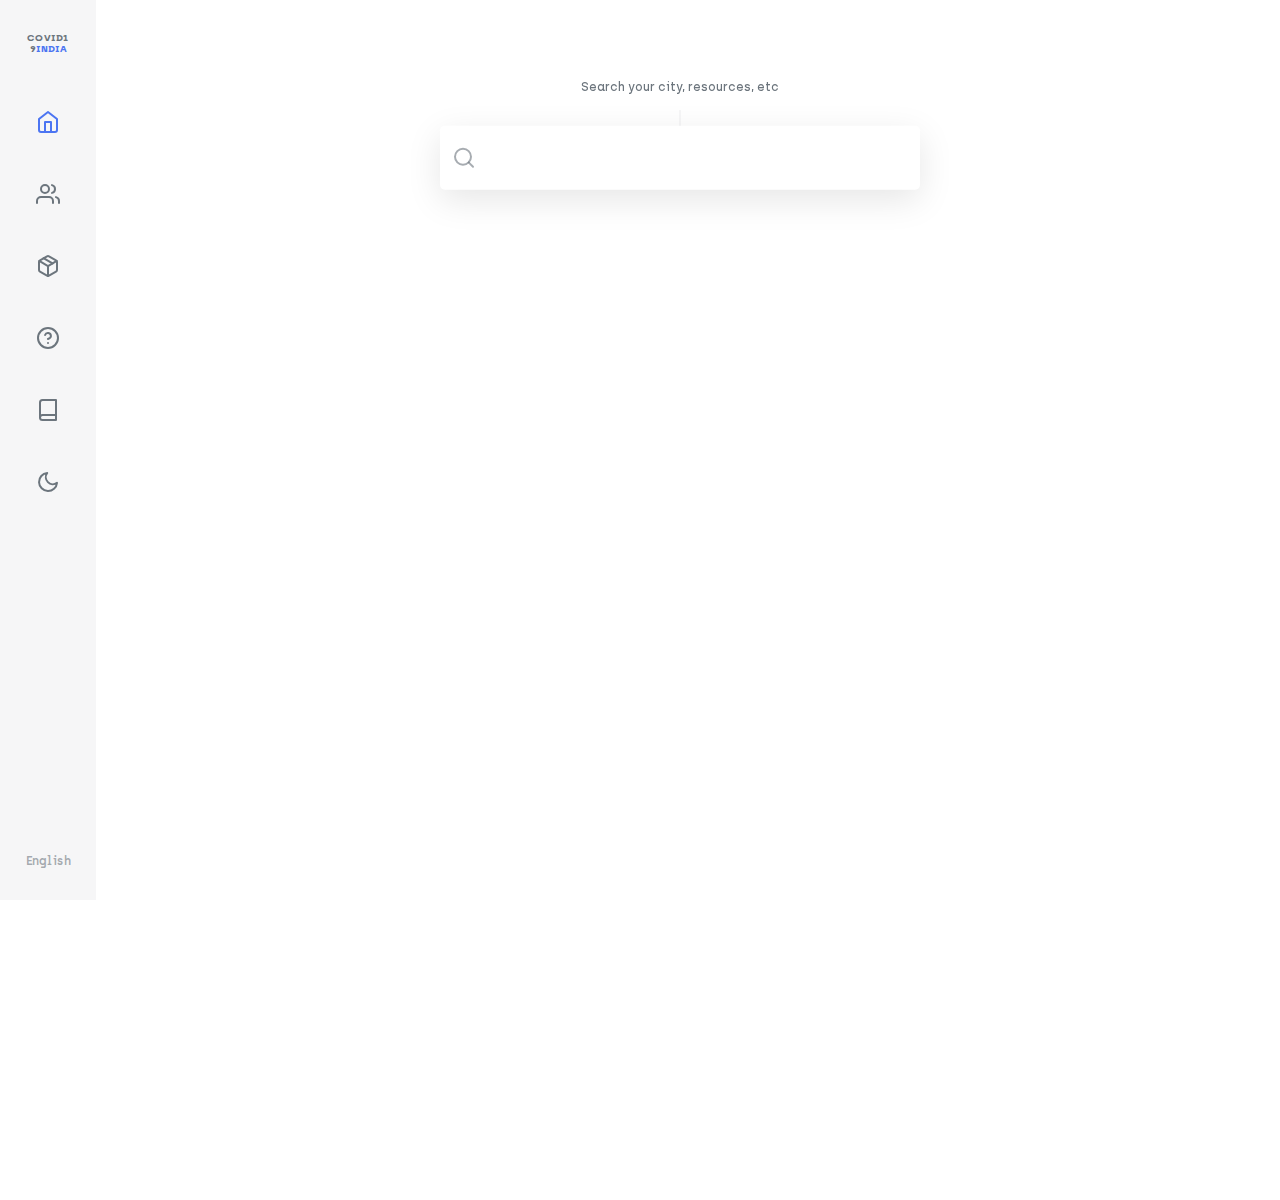
==== index.html @ 358c9553 "Deploying to gh-pages from  @ 8dcbf635a6b5c6afc2d334a950ea2d791db06b49 🚀" ====
<!doctype html><html lang="en"><head><meta charset="utf-8"/><link rel="icon" href="/favicon.ico"/><meta name="viewport" content="width=device-width,initial-scale=1"/><meta name="theme-color" content="#000000"/><link rel="manifest" href="/manifest.json"/><link rel="apple-touch-icon" sizes="180x180" href="/apple-touch-icon.png"/><link rel="icon" type="image/png" sizes="32x32" href="/favicon-32x32.png"/><link rel="icon" type="image/png" sizes="16x16" href="/favicon-16x16.png"/><link rel="mask-icon" href="/safari-pinned-tab.svg" color="#6c757d"/><meta name="msapplication-TileColor" content="#2d89ef"/><meta name="theme-color" content="#ffffff"/><title>Coronavirus Outbreak in India - covid19india.org</title><meta name="title" content="Coronavirus Outbreak in India: Latest Map and Case Count"/><meta name="description" content="A volunteer-driven crowdsourced effort to track the coronavirus in India. A detailed country map shows the extent of the coronavirus outbreak, with tables of the number of cases by state and district."/><link rel="preconnect" href="https://api.covid19india.org/min/data.min.json" as="fetch"/><link rel="preconnect" href="https://api.covid19india.org/min/timeseries.min.json" as="fetch"/><link rel="preload" href="/fonts/Archia/archia-semibold-webfont.woff2" as="font" type="font/woff2" crossorigin/><link rel="preload" href="/fonts/Archia/archia-medium-webfont.woff2" as="font" type="font/woff2" crossorigin/><link rel="preload" href="/fonts/Archia/archia-bold-webfont.woff2" as="font" type="font/woff2" crossorigin/><style>@font-face{font-family:Archia;src:url(/fonts/Archia/archia-semibold-webfont.eot);src:local('Archia'),url(/fonts/Archia/archia-semibold-webfont.eot?#iefix) format('embedded-opentype'),url(/fonts/Archia/archia-semibold-webfont.woff2) format('woff2'),url(/fonts/Archia/archia-semibold-webfont.woff) format('woff'),url(/fonts/Archia/archia-semibold-webfont.ttf) format('truetype');font-weight:600;font-style:normal;font-display:swap}@font-face{font-family:Archia;src:url(/fonts/Archia/archia-medium-webfont.eot);src:local('Archia'),url(/fonts/Archia/archia-medium-webfont.eot?#iefix) format('embedded-opentype'),url(/fonts/Archia/archia-medium-webfont.woff2) format('woff2'),url(/fonts/Archia/archia-medium-webfont.woff) format('woff'),url(/fonts/Archia/archia-medium-webfont.ttf) format('truetype');font-weight:400;font-style:normal;font-display:swap}@font-face{font-family:Archia;src:url(/fonts/Archia/archia-bold-webfont.eot);src:local('Archia'),url(/fonts/Archia/archia-bold-webfont.eot?#iefix) format('embedded-opentype'),url(/fonts/Archia/archia-bold-webfont.woff2) format('woff2'),url(/fonts/Archia/archia-bold-webfont.woff) format('woff'),url(/fonts/Archia/archia-bold-webfont.ttf) format('truetype');font-weight:900;font-style:normal;font-display:swap}</style><meta property="og:type" content="website"/><meta property="og:url" content="https://www.covid19india.org"/><meta property="og:title" content="Coronavirus in India: Latest Map and Case Count"/><meta property="og:description" content="A volunteer-driven crowdsourced effort to track the coronavirus in India. A detailed country map shows the extent of the coronavirus outbreak, with tables of the number of cases by state and district."/><meta property="og:image" content="https://www.covid19india.org/thumbnail.png"/><meta property="og:image:type" content="image/png"/><meta property="og:image:width" content="512"/><meta property="og:image:height" content="512"/><meta property="twitter:card" content="summary_large_image"/><meta property="twitter:url" content="https://www.covid19india.org"/><meta property="twitter:title" content="Coronavirus in India: Latest Map and Case Count"/><meta name="twitter:site" value="@covid19indiaorg"/><meta property="twitter:description" content="A volunteer-driven crowdsourced effort to track the coronavirus in India. A detailed country map shows the extent of the coronavirus outbreak, with tables of the number of cases by state and district."/><meta property="twitter:image" content="https://www.covid19india.org/thumbnail.png"/></head><body><noscript>You need to enable JavaScript to run this app.</noscript><div id="root"></div><script>!function(e){function t(t){for(var n,c,f=t[0],i=t[1],d=t[2],u=0,l=[];u<f.length;u++)c=f[u],Object.prototype.hasOwnProperty.call(o,c)&&o[c]&&l.push(o[c][0]),o[c]=0;for(n in i)Object.prototype.hasOwnProperty.call(i,n)&&(e[n]=i[n]);for(s&&s(t);l.length;)l.shift()();return a.push.apply(a,d||[]),r()}function r(){for(var e,t=0;t<a.length;t++){for(var r=a[t],n=!0,c=1;c<r.length;c++){var i=r[c];0!==o[i]&&(n=!1)}n&&(a.splice(t--,1),e=f(f.s=r[0]))}return e}var n={},c={26:0},o={26:0},a=[];function f(t){if(n[t])return n[t].exports;var r=n[t]={i:t,l:!1,exports:{}};return e[t].call(r.exports,r,r.exports,f),r.l=!0,r.exports}f.e=function(e){var t=[];c[e]?t.push(c[e]):0!==c[e]&&{7:1,29:1}[e]&&t.push(c[e]=new Promise((function(t,r){for(var n="static/css/"+({5:"About",6:"Actions",7:"App",8:"Demographics",9:"Essentials",10:"Footer",11:"Home",12:"LanguageSwitcher",13:"Level",14:"MapExplorer",15:"MapVisualizer",16:"Minigraph",17:"Row",18:"Search",19:"State",20:"Table",21:"TimeSeries",22:"TimeSeriesExplorer",23:"Timeline",24:"Updates"}[e]||e)+"."+{0:"31d6cfe0",1:"31d6cfe0",2:"31d6cfe0",3:"31d6cfe0",4:"31d6cfe0",5:"31d6cfe0",6:"31d6cfe0",7:"74867c80",8:"31d6cfe0",9:"31d6cfe0",10:"31d6cfe0",11:"31d6cfe0",12:"31d6cfe0",13:"31d6cfe0",14:"31d6cfe0",15:"31d6cfe0",16:"31d6cfe0",17:"31d6cfe0",18:"31d6cfe0",19:"31d6cfe0",20:"31d6cfe0",21:"31d6cfe0",22:"31d6cfe0",23:"31d6cfe0",24:"31d6cfe0",28:"31d6cfe0",29:"93b3b32d",30:"31d6cfe0",31:"31d6cfe0",32:"31d6cfe0",33:"31d6cfe0",34:"31d6cfe0",35:"31d6cfe0",36:"31d6cfe0",37:"31d6cfe0",38:"31d6cfe0"}[e]+".chunk.css",o=f.p+n,a=document.getElementsByTagName("link"),i=0;i<a.length;i++){var d=(s=a[i]).getAttribute("data-href")||s.getAttribute("href");if("stylesheet"===s.rel&&(d===n||d===o))return t()}var u=document.getElementsByTagName("style");for(i=0;i<u.length;i++){var s;if((d=(s=u[i]).getAttribute("data-href"))===n||d===o)return t()}var l=document.createElement("link");l.rel="stylesheet",l.type="text/css",l.onload=t,l.onerror=function(t){var n=t&&t.target&&t.target.src||o,a=new Error("Loading CSS chunk "+e+" failed.\n("+n+")");a.code="CSS_CHUNK_LOAD_FAILED",a.request=n,delete c[e],l.parentNode.removeChild(l),r(a)},l.href=o,document.getElementsByTagName("head")[0].appendChild(l)})).then((function(){c[e]=0})));var r=o[e];if(0!==r)if(r)t.push(r[2]);else{var n=new Promise((function(t,n){r=o[e]=[t,n]}));t.push(r[2]=n);var a,i=document.createElement("script");i.charset="utf-8",i.timeout=120,f.nc&&i.setAttribute("nonce",f.nc),i.src=function(e){return f.p+"static/js/"+({5:"About",6:"Actions",7:"App",8:"Demographics",9:"Essentials",10:"Footer",11:"Home",12:"LanguageSwitcher",13:"Level",14:"MapExplorer",15:"MapVisualizer",16:"Minigraph",17:"Row",18:"Search",19:"State",20:"Table",21:"TimeSeries",22:"TimeSeriesExplorer",23:"Timeline",24:"Updates"}[e]||e)+"."+{0:"460fffe3",1:"90be350c",2:"a2c8dd38",3:"6ce861a3",4:"e557980b",5:"8d71d933",6:"c192ef1b",7:"9343f225",8:"deafa6db",9:"f1096c00",10:"8f3a2b84",11:"ef6e4115",12:"9f89f1e9",13:"ea3c52ec",14:"891f60b0",15:"28e48895",16:"8d2122f0",17:"30390854",18:"b9f47e6c",19:"bfdfb190",20:"ef326325",21:"0112703a",22:"67b23a1c",23:"6f7bcd64",24:"df1b2204",28:"e275e3e6",29:"ceb78f1c",30:"caa37078",31:"d06474a9",32:"520927b7",33:"3bdd8e36",34:"803969f1",35:"7b24e164",36:"9550ecb1",37:"4f905d7a",38:"a82f443d"}[e]+".chunk.js"}(e);var d=new Error;a=function(t){i.onerror=i.onload=null,clearTimeout(u);var r=o[e];if(0!==r){if(r){var n=t&&("load"===t.type?"missing":t.type),c=t&&t.target&&t.target.src;d.message="Loading chunk "+e+" failed.\n("+n+": "+c+")",d.name="ChunkLoadError",d.type=n,d.request=c,r[1](d)}o[e]=void 0}};var u=setTimeout((function(){a({type:"timeout",target:i})}),12e4);i.onerror=i.onload=a,document.head.appendChild(i)}return Promise.all(t)},f.m=e,f.c=n,f.d=function(e,t,r){f.o(e,t)||Object.defineProperty(e,t,{enumerable:!0,get:r})},f.r=function(e){"undefined"!=typeof Symbol&&Symbol.toStringTag&&Object.defineProperty(e,Symbol.toStringTag,{value:"Module"}),Object.defineProperty(e,"__esModule",{value:!0})},f.t=function(e,t){if(1&t&&(e=f(e)),8&t)return e;if(4&t&&"object"==typeof e&&e&&e.__esModule)return e;var r=Object.create(null);if(f.r(r),Object.defineProperty(r,"default",{enumerable:!0,value:e}),2&t&&"string"!=typeof e)for(var n in e)f.d(r,n,function(t){return e[t]}.bind(null,n));return r},f.n=function(e){var t=e&&e.__esModule?function(){return e.default}:function(){return e};return f.d(t,"a",t),t},f.o=function(e,t){return Object.prototype.hasOwnProperty.call(e,t)},f.p="/",f.oe=function(e){throw console.error(e),e};var i=this.webpackJsonpcovid19india=this.webpackJsonpcovid19india||[],d=i.push.bind(i);i.push=t,i=i.slice();for(var u=0;u<i.length;u++)t(i[u]);var s=d;r()}([])</script><script src="/static/js/27.37074dbc.chunk.js"></script><script src="/static/js/main.33ef82a4.chunk.js"></script></body><script>!function(){function e(e){document.body.classList.add(e?"dark-mode":"light-mode"),document.body.classList.remove(e?"light-mode":"dark-mode")}var a=window.matchMedia("(prefers-color-scheme: dark)"),o="(prefers-color-scheme: dark)"===a.media,d=null;try{d=localStorage.getItem("darkMode")}catch(e){}var t=null!==d;if(t&&(d=JSON.parse(d)),t)e(d);else if(o)e(a.matches),localStorage.setItem("darkMode",a.matches);else{var r=document.body.classList.contains("dark-mode");localStorage.setItem("darkMode",JSON.stringify(r))}}()</script><script>!function(e,a,t,s,n,g,c){e.GoogleAnalyticsObject=n,e.ga=e.ga||function(){(e.ga.q=e.ga.q||[]).push(arguments)},e.ga.l=1*new Date,setTimeout(()=>{g=a.createElement(t),c=a.getElementsByTagName(t)[0],g.async=1,g.src="https://www.google-analytics.com/analytics.js",c.parentNode.insertBefore(g,c)},3e3)}(window,document,"script",0,"ga"),ga("create","UA-160698988-1",{site_speed_sample_rate:1,sample_rate:1}),ga("send","pageview")</script></html>
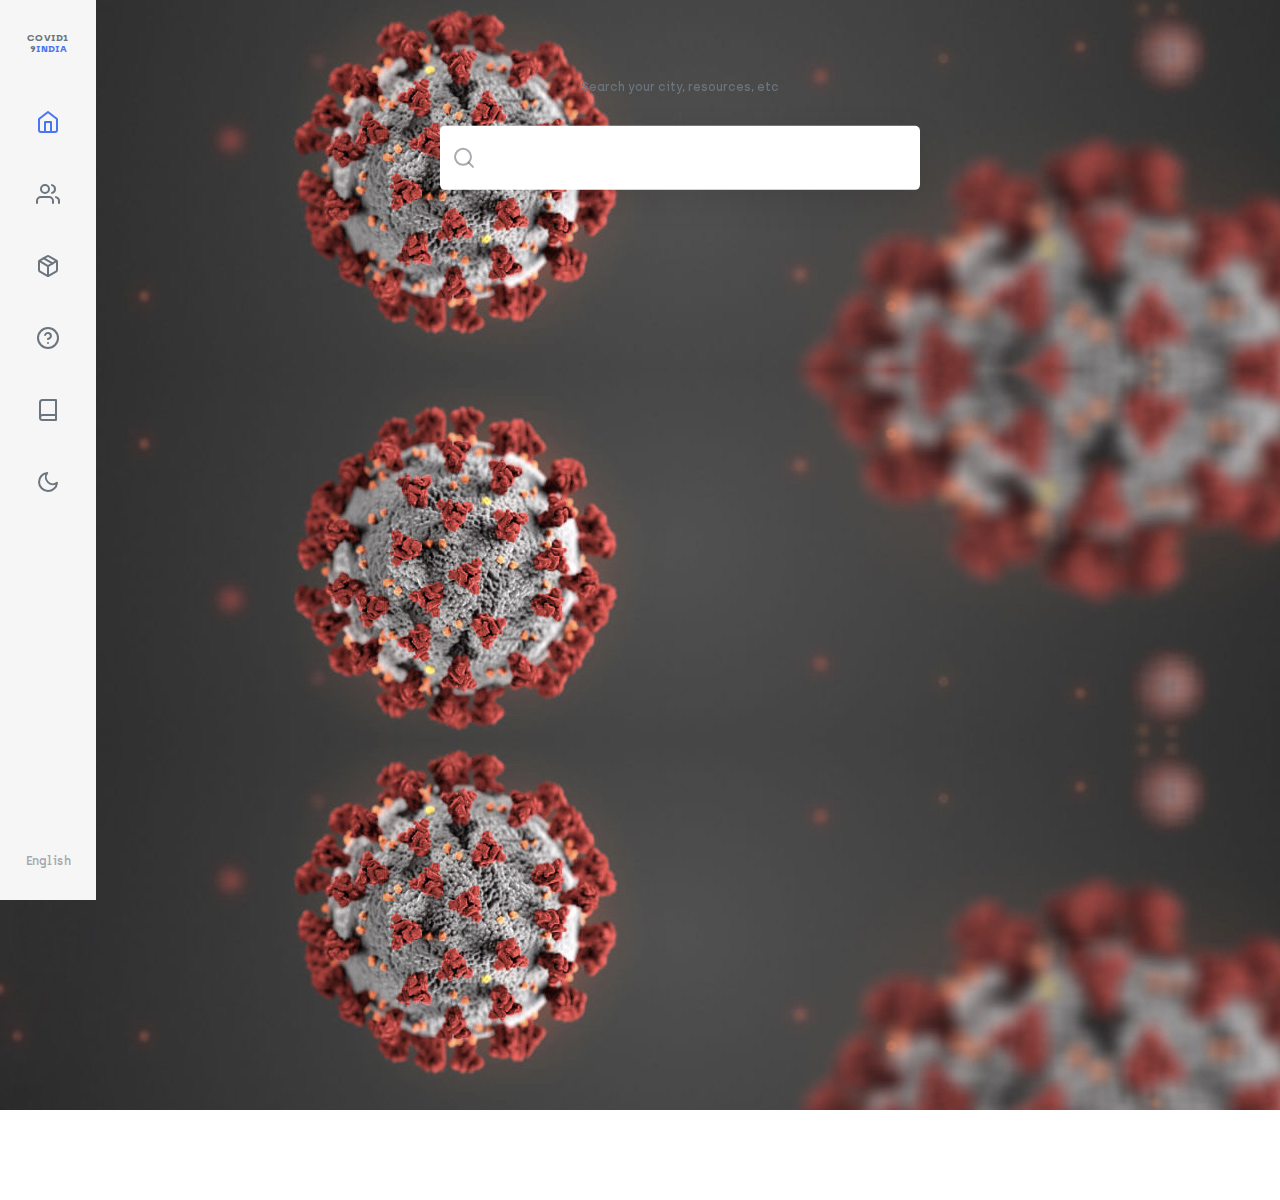
==== commit 191fdc55: "Deploying to gh-pages from  @ b137ae7b30276c75f72bcfb2187db91d8e98d900 🚀" ====
--- a/index.html
+++ b/index.html
@@ -1 +1 @@
-<!doctype html><html lang="en"><head><meta charset="utf-8"/><link rel="icon" href="/favicon.ico"/><meta name="viewport" content="width=device-width,initial-scale=1"/><meta name="theme-color" content="#000000"/><link rel="manifest" href="/manifest.json"/><link rel="apple-touch-icon" sizes="180x180" href="/apple-touch-icon.png"/><link rel="icon" type="image/png" sizes="32x32" href="/favicon-32x32.png"/><link rel="icon" type="image/png" sizes="16x16" href="/favicon-16x16.png"/><link rel="mask-icon" href="/safari-pinned-tab.svg" color="#6c757d"/><meta name="msapplication-TileColor" content="#2d89ef"/><meta name="theme-color" content="#ffffff"/><title>Coronavirus Outbreak in India - covid19india.org</title><meta name="title" content="Coronavirus Outbreak in India: Latest Map and Case Count"/><meta name="description" content="A volunteer-driven crowdsourced effort to track the coronavirus in India. A detailed country map shows the extent of the coronavirus outbreak, with tables of the number of cases by state and district."/><link rel="preconnect" href="https://api.covid19india.org/min/data.min.json" as="fetch"/><link rel="preconnect" href="https://api.covid19india.org/min/timeseries.min.json" as="fetch"/><link rel="preload" href="/fonts/Archia/archia-semibold-webfont.woff2" as="font" type="font/woff2" crossorigin/><link rel="preload" href="/fonts/Archia/archia-medium-webfont.woff2" as="font" type="font/woff2" crossorigin/><link rel="preload" href="/fonts/Archia/archia-bold-webfont.woff2" as="font" type="font/woff2" crossorigin/><style>@font-face{font-family:Archia;src:url(/fonts/Archia/archia-semibold-webfont.eot);src:local('Archia'),url(/fonts/Archia/archia-semibold-webfont.eot?#iefix) format('embedded-opentype'),url(/fonts/Archia/archia-semibold-webfont.woff2) format('woff2'),url(/fonts/Archia/archia-semibold-webfont.woff) format('woff'),url(/fonts/Archia/archia-semibold-webfont.ttf) format('truetype');font-weight:600;font-style:normal;font-display:swap}@font-face{font-family:Archia;src:url(/fonts/Archia/archia-medium-webfont.eot);src:local('Archia'),url(/fonts/Archia/archia-medium-webfont.eot?#iefix) format('embedded-opentype'),url(/fonts/Archia/archia-medium-webfont.woff2) format('woff2'),url(/fonts/Archia/archia-medium-webfont.woff) format('woff'),url(/fonts/Archia/archia-medium-webfont.ttf) format('truetype');font-weight:400;font-style:normal;font-display:swap}@font-face{font-family:Archia;src:url(/fonts/Archia/archia-bold-webfont.eot);src:local('Archia'),url(/fonts/Archia/archia-bold-webfont.eot?#iefix) format('embedded-opentype'),url(/fonts/Archia/archia-bold-webfont.woff2) format('woff2'),url(/fonts/Archia/archia-bold-webfont.woff) format('woff'),url(/fonts/Archia/archia-bold-webfont.ttf) format('truetype');font-weight:900;font-style:normal;font-display:swap}</style><meta property="og:type" content="website"/><meta property="og:url" content="https://www.covid19india.org"/><meta property="og:title" content="Coronavirus in India: Latest Map and Case Count"/><meta property="og:description" content="A volunteer-driven crowdsourced effort to track the coronavirus in India. A detailed country map shows the extent of the coronavirus outbreak, with tables of the number of cases by state and district."/><meta property="og:image" content="https://www.covid19india.org/thumbnail.png"/><meta property="og:image:type" content="image/png"/><meta property="og:image:width" content="512"/><meta property="og:image:height" content="512"/><meta property="twitter:card" content="summary_large_image"/><meta property="twitter:url" content="https://www.covid19india.org"/><meta property="twitter:title" content="Coronavirus in India: Latest Map and Case Count"/><meta name="twitter:site" value="@covid19indiaorg"/><meta property="twitter:description" content="A volunteer-driven crowdsourced effort to track the coronavirus in India. A detailed country map shows the extent of the coronavirus outbreak, with tables of the number of cases by state and district."/><meta property="twitter:image" content="https://www.covid19india.org/thumbnail.png"/></head><body><noscript>You need to enable JavaScript to run this app.</noscript><div id="root"></div><script>!function(e){function t(t){for(var n,c,f=t[0],i=t[1],d=t[2],u=0,l=[];u<f.length;u++)c=f[u],Object.prototype.hasOwnProperty.call(o,c)&&o[c]&&l.push(o[c][0]),o[c]=0;for(n in i)Object.prototype.hasOwnProperty.call(i,n)&&(e[n]=i[n]);for(s&&s(t);l.length;)l.shift()();return a.push.apply(a,d||[]),r()}function r(){for(var e,t=0;t<a.length;t++){for(var r=a[t],n=!0,c=1;c<r.length;c++){var i=r[c];0!==o[i]&&(n=!1)}n&&(a.splice(t--,1),e=f(f.s=r[0]))}return e}var n={},c={26:0},o={26:0},a=[];function f(t){if(n[t])return n[t].exports;var r=n[t]={i:t,l:!1,exports:{}};return e[t].call(r.exports,r,r.exports,f),r.l=!0,r.exports}f.e=function(e){var t=[];c[e]?t.push(c[e]):0!==c[e]&&{7:1,29:1}[e]&&t.push(c[e]=new Promise((function(t,r){for(var n="static/css/"+({5:"About",6:"Actions",7:"App",8:"Demographics",9:"Essentials",10:"Footer",11:"Home",12:"LanguageSwitcher",13:"Level",14:"MapExplorer",15:"MapVisualizer",16:"Minigraph",17:"Row",18:"Search",19:"State",20:"Table",21:"TimeSeries",22:"TimeSeriesExplorer",23:"Timeline",24:"Updates"}[e]||e)+"."+{0:"31d6cfe0",1:"31d6cfe0",2:"31d6cfe0",3:"31d6cfe0",4:"31d6cfe0",5:"31d6cfe0",6:"31d6cfe0",7:"74867c80",8:"31d6cfe0",9:"31d6cfe0",10:"31d6cfe0",11:"31d6cfe0",12:"31d6cfe0",13:"31d6cfe0",14:"31d6cfe0",15:"31d6cfe0",16:"31d6cfe0",17:"31d6cfe0",18:"31d6cfe0",19:"31d6cfe0",20:"31d6cfe0",21:"31d6cfe0",22:"31d6cfe0",23:"31d6cfe0",24:"31d6cfe0",28:"31d6cfe0",29:"93b3b32d",30:"31d6cfe0",31:"31d6cfe0",32:"31d6cfe0",33:"31d6cfe0",34:"31d6cfe0",35:"31d6cfe0",36:"31d6cfe0",37:"31d6cfe0",38:"31d6cfe0"}[e]+".chunk.css",o=f.p+n,a=document.getElementsByTagName("link"),i=0;i<a.length;i++){var d=(s=a[i]).getAttribute("data-href")||s.getAttribute("href");if("stylesheet"===s.rel&&(d===n||d===o))return t()}var u=document.getElementsByTagName("style");for(i=0;i<u.length;i++){var s;if((d=(s=u[i]).getAttribute("data-href"))===n||d===o)return t()}var l=document.createElement("link");l.rel="stylesheet",l.type="text/css",l.onload=t,l.onerror=function(t){var n=t&&t.target&&t.target.src||o,a=new Error("Loading CSS chunk "+e+" failed.\n("+n+")");a.code="CSS_CHUNK_LOAD_FAILED",a.request=n,delete c[e],l.parentNode.removeChild(l),r(a)},l.href=o,document.getElementsByTagName("head")[0].appendChild(l)})).then((function(){c[e]=0})));var r=o[e];if(0!==r)if(r)t.push(r[2]);else{var n=new Promise((function(t,n){r=o[e]=[t,n]}));t.push(r[2]=n);var a,i=document.createElement("script");i.charset="utf-8",i.timeout=120,f.nc&&i.setAttribute("nonce",f.nc),i.src=function(e){return f.p+"static/js/"+({5:"About",6:"Actions",7:"App",8:"Demographics",9:"Essentials",10:"Footer",11:"Home",12:"LanguageSwitcher",13:"Level",14:"MapExplorer",15:"MapVisualizer",16:"Minigraph",17:"Row",18:"Search",19:"State",20:"Table",21:"TimeSeries",22:"TimeSeriesExplorer",23:"Timeline",24:"Updates"}[e]||e)+"."+{0:"460fffe3",1:"90be350c",2:"a2c8dd38",3:"6ce861a3",4:"e557980b",5:"8d71d933",6:"c192ef1b",7:"9343f225",8:"deafa6db",9:"f1096c00",10:"8f3a2b84",11:"ef6e4115",12:"9f89f1e9",13:"ea3c52ec",14:"891f60b0",15:"28e48895",16:"8d2122f0",17:"30390854",18:"b9f47e6c",19:"bfdfb190",20:"ef326325",21:"0112703a",22:"67b23a1c",23:"6f7bcd64",24:"df1b2204",28:"e275e3e6",29:"ceb78f1c",30:"caa37078",31:"d06474a9",32:"520927b7",33:"3bdd8e36",34:"803969f1",35:"7b24e164",36:"9550ecb1",37:"4f905d7a",38:"a82f443d"}[e]+".chunk.js"}(e);var d=new Error;a=function(t){i.onerror=i.onload=null,clearTimeout(u);var r=o[e];if(0!==r){if(r){var n=t&&("load"===t.type?"missing":t.type),c=t&&t.target&&t.target.src;d.message="Loading chunk "+e+" failed.\n("+n+": "+c+")",d.name="ChunkLoadError",d.type=n,d.request=c,r[1](d)}o[e]=void 0}};var u=setTimeout((function(){a({type:"timeout",target:i})}),12e4);i.onerror=i.onload=a,document.head.appendChild(i)}return Promise.all(t)},f.m=e,f.c=n,f.d=function(e,t,r){f.o(e,t)||Object.defineProperty(e,t,{enumerable:!0,get:r})},f.r=function(e){"undefined"!=typeof Symbol&&Symbol.toStringTag&&Object.defineProperty(e,Symbol.toStringTag,{value:"Module"}),Object.defineProperty(e,"__esModule",{value:!0})},f.t=function(e,t){if(1&t&&(e=f(e)),8&t)return e;if(4&t&&"object"==typeof e&&e&&e.__esModule)return e;var r=Object.create(null);if(f.r(r),Object.defineProperty(r,"default",{enumerable:!0,value:e}),2&t&&"string"!=typeof e)for(var n in e)f.d(r,n,function(t){return e[t]}.bind(null,n));return r},f.n=function(e){var t=e&&e.__esModule?function(){return e.default}:function(){return e};return f.d(t,"a",t),t},f.o=function(e,t){return Object.prototype.hasOwnProperty.call(e,t)},f.p="/",f.oe=function(e){throw console.error(e),e};var i=this.webpackJsonpcovid19india=this.webpackJsonpcovid19india||[],d=i.push.bind(i);i.push=t,i=i.slice();for(var u=0;u<i.length;u++)t(i[u]);var s=d;r()}([])</script><script src="/static/js/27.37074dbc.chunk.js"></script><script src="/static/js/main.33ef82a4.chunk.js"></script></body><script>!function(){function e(e){document.body.classList.add(e?"dark-mode":"light-mode"),document.body.classList.remove(e?"light-mode":"dark-mode")}var a=window.matchMedia("(prefers-color-scheme: dark)"),o="(prefers-color-scheme: dark)"===a.media,d=null;try{d=localStorage.getItem("darkMode")}catch(e){}var t=null!==d;if(t&&(d=JSON.parse(d)),t)e(d);else if(o)e(a.matches),localStorage.setItem("darkMode",a.matches);else{var r=document.body.classList.contains("dark-mode");localStorage.setItem("darkMode",JSON.stringify(r))}}()</script><script>!function(e,a,t,s,n,g,c){e.GoogleAnalyticsObject=n,e.ga=e.ga||function(){(e.ga.q=e.ga.q||[]).push(arguments)},e.ga.l=1*new Date,setTimeout(()=>{g=a.createElement(t),c=a.getElementsByTagName(t)[0],g.async=1,g.src="https://www.google-analytics.com/analytics.js",c.parentNode.insertBefore(g,c)},3e3)}(window,document,"script",0,"ga"),ga("create","UA-160698988-1",{site_speed_sample_rate:1,sample_rate:1}),ga("send","pageview")</script></html>+<!doctype html><html lang="en"><head><meta charset="utf-8"/><link rel="icon" href="/favicon.ico"/><meta name="viewport" content="width=device-width,initial-scale=1"/><meta name="theme-color" content="#000000"/><link rel="manifest" href="/manifest.json"/><link rel="apple-touch-icon" sizes="180x180" href="/apple-touch-icon.png"/><link rel="icon" type="image/png" sizes="32x32" href="/favicon-32x32.png"/><link rel="icon" type="image/png" sizes="16x16" href="/favicon-16x16.png"/><link rel="mask-icon" href="/safari-pinned-tab.svg" color="#6c757d"/><meta name="msapplication-TileColor" content="#2d89ef"/><meta name="theme-color" content="#ffffff"/><title>Coronavirus Outbreak in India - covid19india.org</title><meta name="title" content="Coronavirus Outbreak in India: Latest Map and Case Count"/><meta name="description" content="A volunteer-driven crowdsourced effort to track the coronavirus in India. A detailed country map shows the extent of the coronavirus outbreak, with tables of the number of cases by state and district."/><link rel="preconnect" href="https://api.covid19india.org/min/data.min.json" as="fetch"/><link rel="preconnect" href="https://api.covid19india.org/min/timeseries.min.json" as="fetch"/><link rel="preload" href="/fonts/Archia/archia-semibold-webfont.woff2" as="font" type="font/woff2" crossorigin/><link rel="preload" href="/fonts/Archia/archia-medium-webfont.woff2" as="font" type="font/woff2" crossorigin/><link rel="preload" href="/fonts/Archia/archia-bold-webfont.woff2" as="font" type="font/woff2" crossorigin/><style>@font-face{font-family:Archia;src:url(/fonts/Archia/archia-semibold-webfont.eot);src:local('Archia'),url(/fonts/Archia/archia-semibold-webfont.eot?#iefix) format('embedded-opentype'),url(/fonts/Archia/archia-semibold-webfont.woff2) format('woff2'),url(/fonts/Archia/archia-semibold-webfont.woff) format('woff'),url(/fonts/Archia/archia-semibold-webfont.ttf) format('truetype');font-weight:600;font-style:normal;font-display:swap}@font-face{font-family:Archia;src:url(/fonts/Archia/archia-medium-webfont.eot);src:local('Archia'),url(/fonts/Archia/archia-medium-webfont.eot?#iefix) format('embedded-opentype'),url(/fonts/Archia/archia-medium-webfont.woff2) format('woff2'),url(/fonts/Archia/archia-medium-webfont.woff) format('woff'),url(/fonts/Archia/archia-medium-webfont.ttf) format('truetype');font-weight:400;font-style:normal;font-display:swap}@font-face{font-family:Archia;src:url(/fonts/Archia/archia-bold-webfont.eot);src:local('Archia'),url(/fonts/Archia/archia-bold-webfont.eot?#iefix) format('embedded-opentype'),url(/fonts/Archia/archia-bold-webfont.woff2) format('woff2'),url(/fonts/Archia/archia-bold-webfont.woff) format('woff'),url(/fonts/Archia/archia-bold-webfont.ttf) format('truetype');font-weight:900;font-style:normal;font-display:swap}</style><meta property="og:type" content="website"/><meta property="og:url" content="https://www.covid19india.org"/><meta property="og:title" content="Coronavirus in India: Latest Map and Case Count"/><meta property="og:description" content="A volunteer-driven crowdsourced effort to track the coronavirus in India. A detailed country map shows the extent of the coronavirus outbreak, with tables of the number of cases by state and district."/><meta property="og:image" content="https://www.covid19india.org/thumbnail.png"/><meta property="og:image:type" content="image/png"/><meta property="og:image:width" content="512"/><meta property="og:image:height" content="512"/><meta property="twitter:card" content="summary_large_image"/><meta property="twitter:url" content="https://www.covid19india.org"/><meta property="twitter:title" content="Coronavirus in India: Latest Map and Case Count"/><meta name="twitter:site" value="@covid19indiaorg"/><meta property="twitter:description" content="A volunteer-driven crowdsourced effort to track the coronavirus in India. A detailed country map shows the extent of the coronavirus outbreak, with tables of the number of cases by state and district."/><meta property="twitter:image" content="https://www.covid19india.org/thumbnail.png"/></head><body><noscript>You need to enable JavaScript to run this app.</noscript><div id="root"></div><script>!function(e){function t(t){for(var n,o,f=t[0],i=t[1],d=t[2],u=0,l=[];u<f.length;u++)o=f[u],Object.prototype.hasOwnProperty.call(c,o)&&c[o]&&l.push(c[o][0]),c[o]=0;for(n in i)Object.prototype.hasOwnProperty.call(i,n)&&(e[n]=i[n]);for(s&&s(t);l.length;)l.shift()();return a.push.apply(a,d||[]),r()}function r(){for(var e,t=0;t<a.length;t++){for(var r=a[t],n=!0,o=1;o<r.length;o++){var i=r[o];0!==c[i]&&(n=!1)}n&&(a.splice(t--,1),e=f(f.s=r[0]))}return e}var n={},o={26:0},c={26:0},a=[];function f(t){if(n[t])return n[t].exports;var r=n[t]={i:t,l:!1,exports:{}};return e[t].call(r.exports,r,r.exports,f),r.l=!0,r.exports}f.e=function(e){var t=[];o[e]?t.push(o[e]):0!==o[e]&&{7:1,29:1}[e]&&t.push(o[e]=new Promise((function(t,r){for(var n="static/css/"+({5:"About",6:"Actions",7:"App",8:"Demographics",9:"Essentials",10:"Footer",11:"Home",12:"LanguageSwitcher",13:"Level",14:"MapExplorer",15:"MapVisualizer",16:"Minigraph",17:"Row",18:"Search",19:"State",20:"Table",21:"TimeSeries",22:"TimeSeriesExplorer",23:"Timeline",24:"Updates"}[e]||e)+"."+{0:"31d6cfe0",1:"31d6cfe0",2:"31d6cfe0",3:"31d6cfe0",4:"31d6cfe0",5:"31d6cfe0",6:"31d6cfe0",7:"28326ea4",8:"31d6cfe0",9:"31d6cfe0",10:"31d6cfe0",11:"31d6cfe0",12:"31d6cfe0",13:"31d6cfe0",14:"31d6cfe0",15:"31d6cfe0",16:"31d6cfe0",17:"31d6cfe0",18:"31d6cfe0",19:"31d6cfe0",20:"31d6cfe0",21:"31d6cfe0",22:"31d6cfe0",23:"31d6cfe0",24:"31d6cfe0",28:"31d6cfe0",29:"93b3b32d",30:"31d6cfe0",31:"31d6cfe0",32:"31d6cfe0",33:"31d6cfe0",34:"31d6cfe0",35:"31d6cfe0",36:"31d6cfe0",37:"31d6cfe0",38:"31d6cfe0"}[e]+".chunk.css",c=f.p+n,a=document.getElementsByTagName("link"),i=0;i<a.length;i++){var d=(s=a[i]).getAttribute("data-href")||s.getAttribute("href");if("stylesheet"===s.rel&&(d===n||d===c))return t()}var u=document.getElementsByTagName("style");for(i=0;i<u.length;i++){var s;if((d=(s=u[i]).getAttribute("data-href"))===n||d===c)return t()}var l=document.createElement("link");l.rel="stylesheet",l.type="text/css",l.onload=t,l.onerror=function(t){var n=t&&t.target&&t.target.src||c,a=new Error("Loading CSS chunk "+e+" failed.\n("+n+")");a.code="CSS_CHUNK_LOAD_FAILED",a.request=n,delete o[e],l.parentNode.removeChild(l),r(a)},l.href=c,document.getElementsByTagName("head")[0].appendChild(l)})).then((function(){o[e]=0})));var r=c[e];if(0!==r)if(r)t.push(r[2]);else{var n=new Promise((function(t,n){r=c[e]=[t,n]}));t.push(r[2]=n);var a,i=document.createElement("script");i.charset="utf-8",i.timeout=120,f.nc&&i.setAttribute("nonce",f.nc),i.src=function(e){return f.p+"static/js/"+({5:"About",6:"Actions",7:"App",8:"Demographics",9:"Essentials",10:"Footer",11:"Home",12:"LanguageSwitcher",13:"Level",14:"MapExplorer",15:"MapVisualizer",16:"Minigraph",17:"Row",18:"Search",19:"State",20:"Table",21:"TimeSeries",22:"TimeSeriesExplorer",23:"Timeline",24:"Updates"}[e]||e)+"."+{0:"460fffe3",1:"90be350c",2:"a2c8dd38",3:"6ce861a3",4:"e557980b",5:"8d71d933",6:"c192ef1b",7:"9343f225",8:"deafa6db",9:"f1096c00",10:"8f3a2b84",11:"ef6e4115",12:"9f89f1e9",13:"ea3c52ec",14:"891f60b0",15:"28e48895",16:"8d2122f0",17:"30390854",18:"b9f47e6c",19:"bfdfb190",20:"ef326325",21:"0112703a",22:"67b23a1c",23:"6f7bcd64",24:"df1b2204",28:"e275e3e6",29:"ceb78f1c",30:"caa37078",31:"d06474a9",32:"520927b7",33:"3bdd8e36",34:"803969f1",35:"7b24e164",36:"9550ecb1",37:"4f905d7a",38:"a82f443d"}[e]+".chunk.js"}(e);var d=new Error;a=function(t){i.onerror=i.onload=null,clearTimeout(u);var r=c[e];if(0!==r){if(r){var n=t&&("load"===t.type?"missing":t.type),o=t&&t.target&&t.target.src;d.message="Loading chunk "+e+" failed.\n("+n+": "+o+")",d.name="ChunkLoadError",d.type=n,d.request=o,r[1](d)}c[e]=void 0}};var u=setTimeout((function(){a({type:"timeout",target:i})}),12e4);i.onerror=i.onload=a,document.head.appendChild(i)}return Promise.all(t)},f.m=e,f.c=n,f.d=function(e,t,r){f.o(e,t)||Object.defineProperty(e,t,{enumerable:!0,get:r})},f.r=function(e){"undefined"!=typeof Symbol&&Symbol.toStringTag&&Object.defineProperty(e,Symbol.toStringTag,{value:"Module"}),Object.defineProperty(e,"__esModule",{value:!0})},f.t=function(e,t){if(1&t&&(e=f(e)),8&t)return e;if(4&t&&"object"==typeof e&&e&&e.__esModule)return e;var r=Object.create(null);if(f.r(r),Object.defineProperty(r,"default",{enumerable:!0,value:e}),2&t&&"string"!=typeof e)for(var n in e)f.d(r,n,function(t){return e[t]}.bind(null,n));return r},f.n=function(e){var t=e&&e.__esModule?function(){return e.default}:function(){return e};return f.d(t,"a",t),t},f.o=function(e,t){return Object.prototype.hasOwnProperty.call(e,t)},f.p="/",f.oe=function(e){throw console.error(e),e};var i=this.webpackJsonpcovid19india=this.webpackJsonpcovid19india||[],d=i.push.bind(i);i.push=t,i=i.slice();for(var u=0;u<i.length;u++)t(i[u]);var s=d;r()}([])</script><script src="/static/js/27.37074dbc.chunk.js"></script><script src="/static/js/main.33ef82a4.chunk.js"></script></body><script>!function(){function e(e){document.body.classList.add(e?"dark-mode":"light-mode"),document.body.classList.remove(e?"light-mode":"dark-mode")}var a=window.matchMedia("(prefers-color-scheme: dark)"),o="(prefers-color-scheme: dark)"===a.media,d=null;try{d=localStorage.getItem("darkMode")}catch(e){}var t=null!==d;if(t&&(d=JSON.parse(d)),t)e(d);else if(o)e(a.matches),localStorage.setItem("darkMode",a.matches);else{var r=document.body.classList.contains("dark-mode");localStorage.setItem("darkMode",JSON.stringify(r))}}()</script><script>!function(e,a,t,s,n,g,c){e.GoogleAnalyticsObject=n,e.ga=e.ga||function(){(e.ga.q=e.ga.q||[]).push(arguments)},e.ga.l=1*new Date,setTimeout(()=>{g=a.createElement(t),c=a.getElementsByTagName(t)[0],g.async=1,g.src="https://www.google-analytics.com/analytics.js",c.parentNode.insertBefore(g,c)},3e3)}(window,document,"script",0,"ga"),ga("create","UA-160698988-1",{site_speed_sample_rate:1,sample_rate:1}),ga("send","pageview")</script></html>